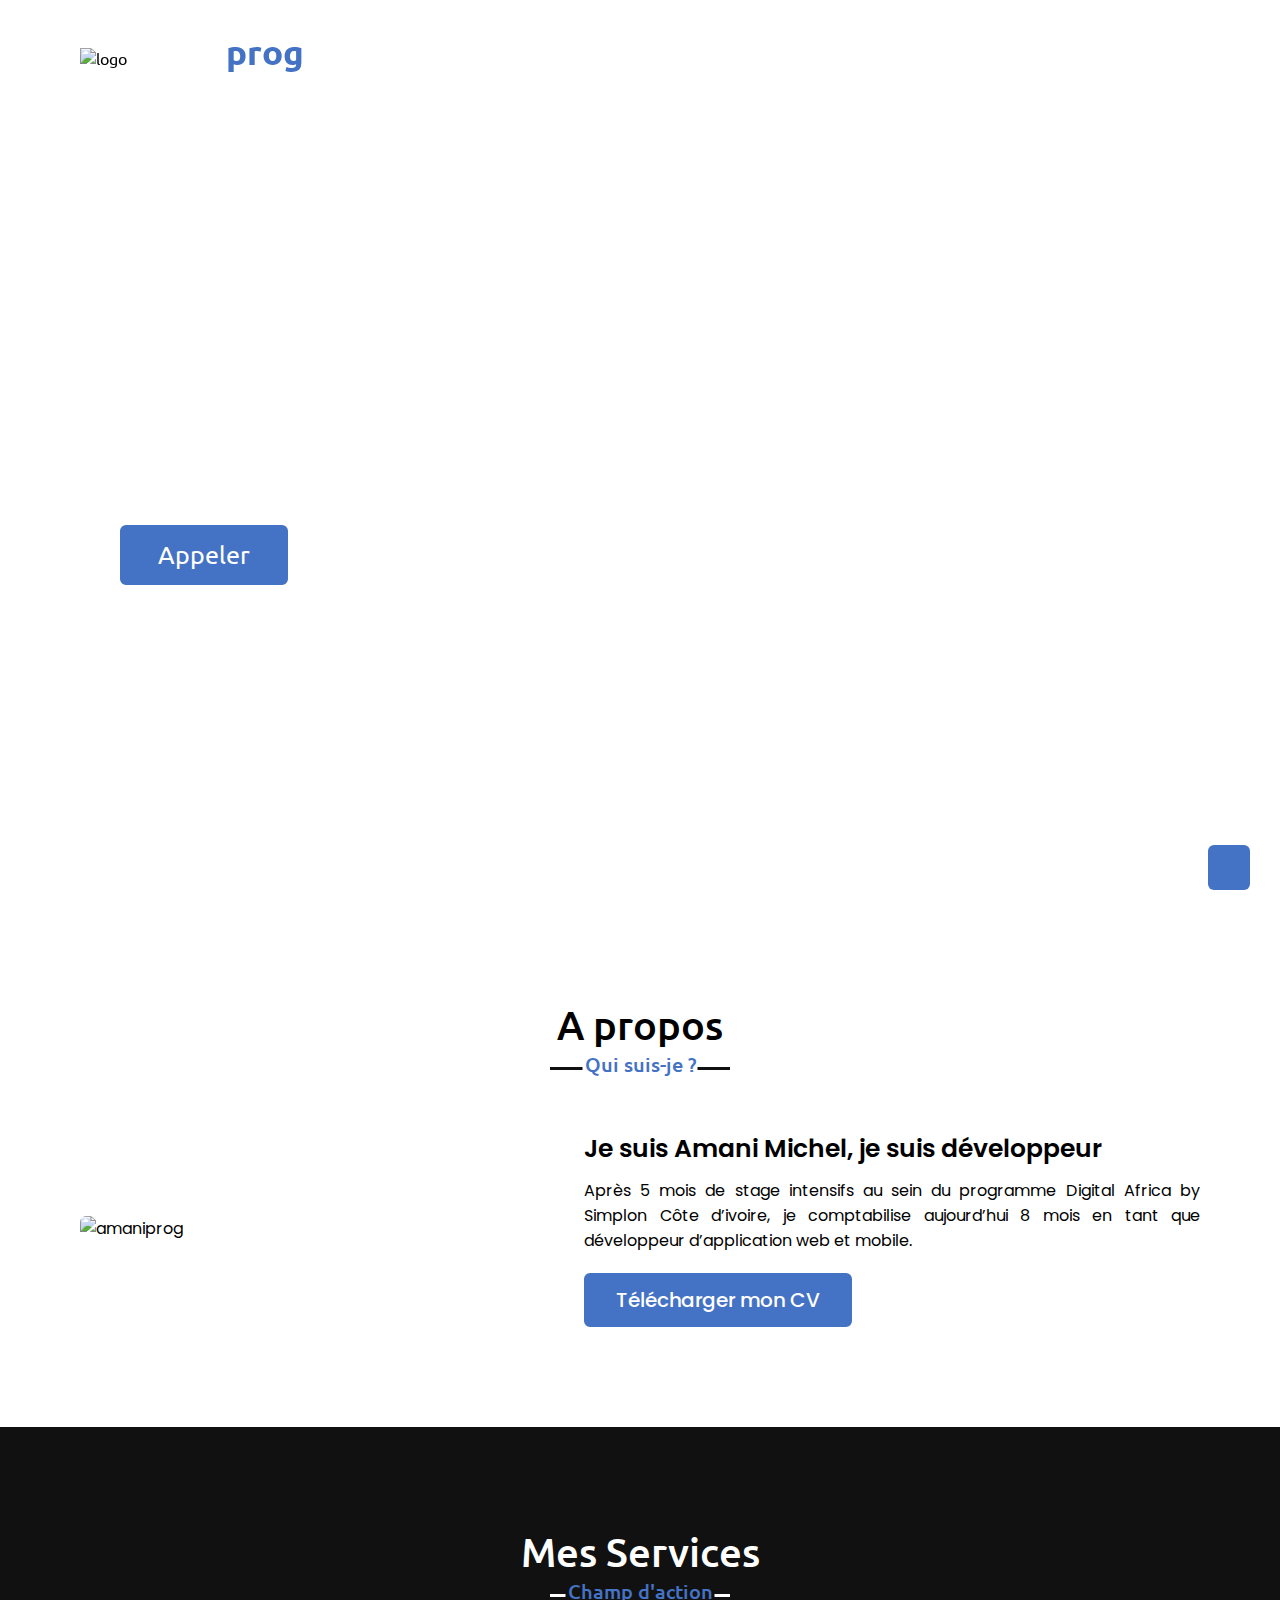
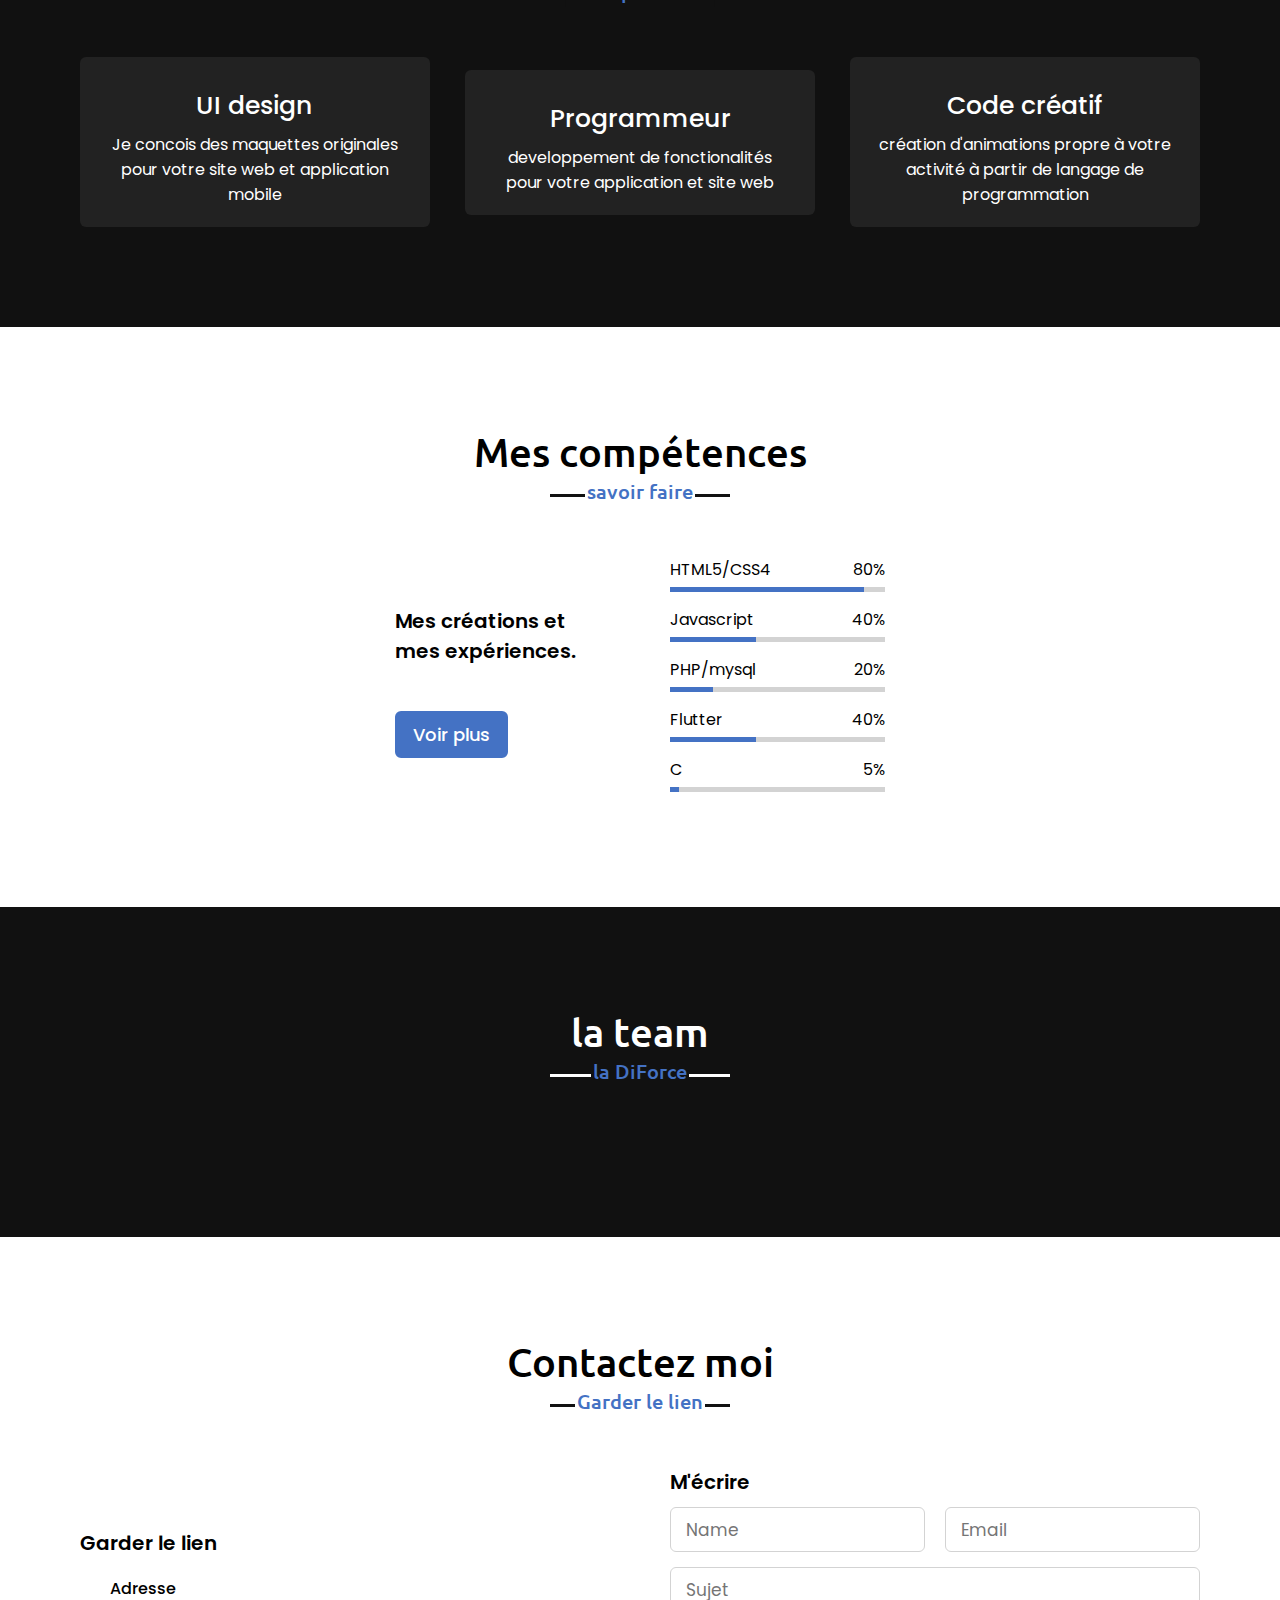
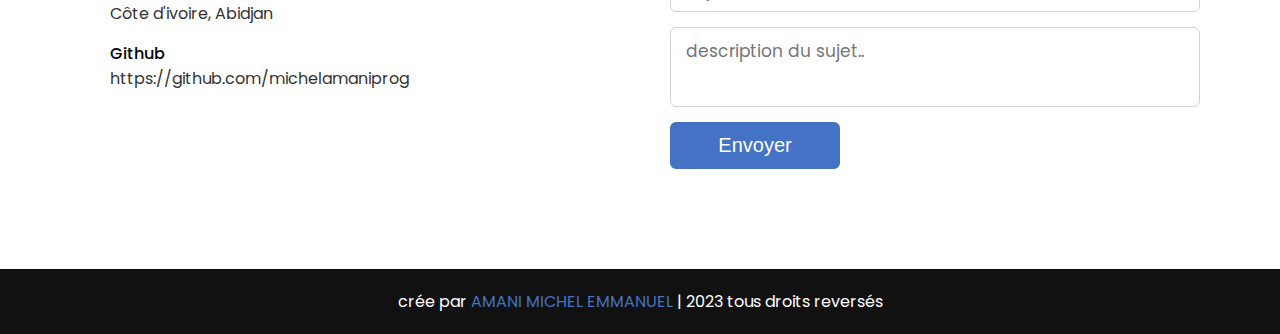
==== index.html @ 997fe850 "nouvelle mise à jour 20/08/2023" ====
<!DOCTYPE html>
<html>
<head>
	<meta charset="utf-8">
	<meta name="viewport" content="width=device-width, initial-scale=1.0">
	<title>Amaniprog</title>
	<link rel="stylesheet" type="text/css" href="style.css">
	<script src="https://kit.fontawesome.com/a076d05399.js"></script>
	<script src="https://code.jquery.com/jquery-3.6.0.min.js"></script>
	<script src="https://cdnjs.cloudflare.com/ajax/libs/typed.js/2.0.12/typed.min.js"></script>
	<script src="https://cdnjs.cloudflare.com/ajax/libs/waypoints/4.0.1/jquery.waypoints.min.js" ></script>
	<script src="https://cdnjs.cloudflare.com/ajax/libs/OwlCarousel2/2.3.4/owl.carousel.min.js" ></script>
	<link rel="stylesheet" href="https://cdnjs.cloudflare.com/ajax/libs/OwlCarousel2/2.3.4/assets/owl.carousel.min.css"/>
	<link rel="shortcut icon" href="images/icon.png" type="image/x-icon">
	
</head>
<body>
	<div class="scroll-up-btn">
		<i class="fas fa-angle-up"></i>
	</div>
	<nav class="navbar">
		<div class="max-width">
			<div class="logo"><img src="images/icon.png" width="40" alt="logo"><a href="#">amani<span>prog</span></a> </div>
			<ul class="menu">
				<li><a href="#accueil" class="menu-btn">Accueil</a></li>
				<li><a href="#apropos" class="menu-btn">A propos</a></li>
				<li><a href="#services" class="menu-btn">Services</a></li>
				<li><a href="#competences" class="menu-btn">Compétences</a></li>
				<li><a href="#equipe" class="menu-btn">équipe</a></li>
				<li><a href="#contact" class="menu-btn">Contact</a></li>
			</ul>	
			<div class="menu-btn">
				<i class="fas fa-bars"></i>
			</div>
		</div>
	</nav>

	<!-- home section start  -->

	<section class="accueil" id="home">
		<div class="max-width">
			<div class="contenu-accueil">
				<div class="text-1">Je suis</div>
				<div class="text-2">Amani Michel</div>
				<div class="text-3">je suis <span class="typing"></span></div>
				<a href="tel:(+225)(0545475763)">Appeler</a>
			</div>
		</div>
	</section>
	
	<!-- About section start -->

	<section class="apropos" id="apropos">
		<div class="max-width">
			<h2 class="titre">A propos</h2>
			<div class="contenu-apropos">
				<div class="column left">
					<img src="images/image22.jpg" alt="amaniprog">
				</div>
				<div class="column right">
					<div class="text">Je suis Amani Michel, je suis développeur <br> <span class="typing-2"></span></div>
					<p> Après 5 mois de stage intensifs au sein du programme Digital Africa by Simplon Côte d’ivoire, 
						je comptabilise aujourd’hui 8 mois en tant que développeur d’application web et mobile.
					</p>
					<a href="CV developpeur web et mobile.pdf">Télécharger mon CV</a>
				</div>
			</div>
		</div>
	</section>

	<!-- services section start -->

	<section class="services" id="services">
		<div class="max-width">
			<h2 class="titre">Mes Services</h2>
			<div class="contenu-services">
					<div class="card">
						<div class="box">
							<i class="fas fa-paint-brush"></i>
							<div class="text">UI design</div>
							<p>Je concois des maquettes originales pour votre site web 
								et application mobile
							</p>
						</div>
					</div>
					<div class="card">
						<div class="box">
							<i class="fas fa-chart-line"></i>
							<div class="text">Programmeur</div>
							<p>developpement de fonctionalités pour votre application et site web</p>
						</div>
					</div>
					<div class="card">
						<div class="box">
							<i class="fas fa-paint-brush"></i>
							<div class="text"> Code créatif</div>
							<p>création d'animations propre à votre activité à partir de langage de programmation</p>
						</div>
					</div>
			</div>
		</div>
	</section>

	<!-- compétences section start -->

	<section class="competences" id="competences">
		<div class="max-width">
			<h2 class="titre">Mes compétences</h2>
			<div class="contenu-competences">
				<div class="column left">
					<div class="text">Mes créations et mes expériences.</div>	
					<p></p>
					<a href="#">Voir plus</a>
				</div>
				<div class="column right">
					<div class="bars">
						<div class="info">
							<span>HTML5/CSS4</span>
							<span>80%</span>
						</div>
						<div class="line html_css"></div>
					</div>
					<div class="bars">
						<div class="info">
							<span>Javascript</span>
							<span>40%</span>
						</div>
						<div class="line javascript"></div>
					</div>
					<div class="bars">
						<div class="info">
							<span>PHP/mysql</span>
							<span>20%</span>
						</div>
						<div class="line php_mysql"></div>
					</div>
					<div class="bars">
						<div class="info">
							<span> Flutter</span>
							<span>40%</span>
						</div>
						<div class="line flutter"></div>
					</div>
					<div class="bars">
						<div class="info">
							<span>C</span>
							<span>5%</span>
						</div>
						<div class="line c"></div>
					</div>
					<!-- <div class="bars">
						<div class="info">
							<span>Adobe photoshop</span>
							<span>59%</span>
						</div>
					</div>
					<div class="bars">
						<div class="info">
							<span>Adobe illustrator</span>
							<span>30%</span>
						</div>
					</div>
					<div class="bars">
						<div class="info">
							<span>Adobe Xd</span>
							<span>10%</span>
						</div>
					</div>
					<div class="bars">
						<div class="info">
							<span>Excel</span>
							<span>60%</span>
						</div>
					</div> -->
				</div>
			</div>
		</div>
	</section>

	<!-- equipe section start -->
	<section class="equipe" id="equipe">
		<div class="max-width">
			<h2 class="titre">la team</h2>
			<div class="carousel owl-carousel">
				<div class="card">
					<div class="box">
						<img src="images/profile1.jpg" alt="">
						<div class="text">Abdoul-aziz </div>
						<p></p>
					</div>
				</div>
				<div class="card">
					<div class="box">
						<img src="images/image2.jpg" alt="">
						<div class="text">Michel Amani</div>
						 <p></p>
					</div>
				</div>
				<div class="card">
					<div class="box">
						<img src="images/profile3.jpg" alt="">
						<div class="text">kennel</div>
						 <p></p>
					</div>
				</div>
				<div class="card">
					<div class="box">
						<img src="images/profile4.jpg" alt="">
						<div class="text">Akandji</div>
						 <p></p>
					</div>
				</div>
			</div>
		</div>
	</section>

	<!-- Contact section start -->
	<section class="contact" id="contact">
		<div class="max-width">
			<h2 class="titre">Contactez moi</h2>
			<div class="contenu-contact">
				<div class="column left">
					<div class="text">Garder le lien</div>
					<p></p>
					<div class="icons">
						<!-- <div class="row">
							<i class="fas fa-user"></i>
							<div class="info">
								<div class="head">Nom</div>
								<div class="sub-titre">Amani Michel</div>
							</div>
						</div> -->
						<div class="row">
							<i class="fas fa-map-marker-alt"></i>
							<div class="info">
								<div class="head">Adresse</div>
								<div class="sub-titre">Côte d'ivoire, Abidjan</div>
							</div>
						</div>

					<div class="row">
						<i class="fa-brands fa-github"></i>
						<div class="info">
							<div class="head">Github</div>
							<div class="sub-titre">https://github.com/michelamaniprog</div>
						</div>
					</div>
				</div>
			</div>
			<div class="column right">
				<div class="text">M'écrire</div>
				<form action="#">
					<div class="fields">
						<div class="field name">
							<input type="text" placeholder="Name" required>
						</div>
						<div class="field email">
							<input type="email" placeholder="Email" required>
						</div>
					</div>
					<div class="field">
						<input type="text" placeholder="Sujet" required>
					</div>
					<div class="field textarea">
						<textarea cols="30" rows="10" placeholder="description du sujet.."></textarea>
					</div>
					<div class="button">
						<button class="submit">Envoyer</button>
					</div>
				</form>
			</div>
		</div>
		</div>
	</section>

	<!-- footer section start -->
	<footer>
		<span>crée par <a href="">AMANI MICHEL EMMANUEL</a> | <span class="far fa-copyright"></span></span> 2023 tous droits reversés
	</footer>
	<script src="script.js"></script>
</body>
</html>
---- style.css ----
@import url('https://fonts.googleapis.com/css2?family=Poppins:wght@400;500;600;700&family=Ubuntu:wght@400;500;700&display=swap');
*
{
	margin: 0;
	padding: 0;
	box-sizing: border-box;
	text-decoration: none;
}
html{
	scroll-behavior: smooth;
}
.max-width{
	max-inline-size: 1300px;
	padding: 0 80px;
	margin: auto;
}
/* navbar styling */
.navbar
{
	position: fixed;
	z-index: 999;
	padding: 30px 0;
	inline-size: 100%;
	font-family: 'ubuntu', sans-serif;
	transition: all 0.3s ease;
}
.navbar.sticky{
	padding: 15px 0;
	background: #4472c4;
}
.navbar .max-width{
	display: flex;
	align-items: center;
	justify-content: space-between;
}
.navbar .logo a{
	font-size: 35px;
	color: #fff;
	font-weight: 600;
}
.navbar .logo a span{
	color: #4472c4;
}
.navbar.sticky .logo a span{
	color: #fff;
	transition: all 0.3s ease;
}
.navbar .menu li{
	list-style: none;
	display: inline-block;
}
.navbar .menu li a{
	display: block;
	color: #fff;
	font-size: 18px;
	font-weight: 500;
	margin-inline-start: 25px;
	transition: color 0.3s ease;
}
.navbar .menu li a:hover{
	color: #4472c4;
}
.navbar.sticky .menu li a{
	color: #fff;
}
/*  */
.menu-btn{
	color: #fff;
	font-size: 23px;
	cursor: pointer;
	display: none;
}
.scroll-up-btn{
	position:fixed;
	block-size: 45px;
	inline-size: 42px;
	background: #4472c4;
	inset-inline-end: 30px;
	inset-block-end: 10px;
	text-align: center;
	line-height: 45px;
	color: #fff;
	z-index: 999;
	font-size: 30px;
	border-radius: 6px;
	cursor: pointer;
	transition: all 0.3s ease; 
}
.scroll-up-btn.show{
	inset-block-end: 30px;
	opacity: 1;
	pointer-events: auto;
}

/* home section styling */
.accueil{
	display: flex;
	background: url("images/image1.jpg") no-repeat center;
	background-size:cover;
	block-size: 100vh;
	color: #fff;
	min-block-size: 500px;
	font-family: 'ubuntu', sans-serif;
}
.accueil .max-width{
	margin: auto 0 auto 40px;
}
.accueil .contenu-accueil .text-1{
	font-size: 27px;
}
.accueil .contenu-accueil .text-2{
	font-size: 75px;
	font-weight: 600;
	margin-inline-start: -3px;
}
.accueil .contenu-accueil .text-3{
	font-size: 40px;
	margin: 5px 0;
}
.accueil .contenu-accueil .text-3 span{
	color: #4472c4;
	font-weight: 500;
}
.accueil .contenu-accueil a{
	display: inline-block;
	background: #4472c4;
	color: #fff;
	font-size: 25px;
	padding: 12px 36px;
	margin-block-start: 20px;
	border-radius: 6px;
	border: 2px solid #4472c4;
	transition: all 0.3s ease;
}
.accueil .contenu-accueil a:hover{
	color:#4472c4;
	background: none;
}
/* all similar content styling code */
section{
	padding: 100px 0;
}
.apropos, .services, .competences, .equipe, .contact, footer{
	font-family: 'poppins', sans-serif;
}
.apropos .contenu-apropos, 
.services .contenu-services, 
.competences, 
.contenu-competences,
.contact .contenu-contact {
	display: flex;
	flex-wrap: wrap;
	align-items: center;
	justify-content: space-between;
}
section .titre{
	position: relative;
	text-align: center;
	font-size: 40px;
	font-weight: 500;
	margin-block-end: 60px;
	padding-block-end: 20px;
	font-family: 'ubuntu', sans-serif;
}
section .titre::before{ 
	content: "";
	position: absolute;
	inset-block-end: 0px;
	inset-inline-start: 50%;
	inline-size: 180px;
	block-size: 3px;
	background: #111;
	transform: translateX(-50%);
}
section .titre::after{
	position: absolute;
	inset-block-end: -10px;
	inset-inline-start: 50%;
	font-size: 20px;
	color: #4472c4;
	padding: 2px;
	background: #fff;
	transform: translateX(-50%);
}

/* apropos section styling */
.apropos .titre::after{
	content: "Qui suis-je ?";
}
.apropos .contenu-apropos .left {
	inline-size: 45%;
}
.apropos .contenu-apropos .left img{
	inline-size: 400px;
 	block-size: 400px;
	object-fit: cover;
	border-radius: 6px;
}
.apropos .contenu-apropos .right {
	inline-size: 55%;
}
.apropos .contenu-apropos .right .text{
	font-size: 25px;
	font-weight: 600;
	margin-block-end: 10px;
}
.apropos .contenu-apropos .right .text span{
	color: #4472c4;
}
.apropos .contenu-apropos .right p{
	text-align: justify;
}
.apropos .contenu-apropos .right a{
	display: inline-block;
	background: #4472c4;
	color: #fff;
	font-size: 20px;
	font-weight: 500;
	padding: 10px 30px;
	margin-block-start: 20px;
	border-radius: 6px;
	border: 2px solid #4472c4;
	transition: all 0.3s ease;
}
.apropos .contenu-apropos .right a:hover{
	background: none;
	color:#4472c4;
}

/* Services sections styling */
.services, .equipe{
	background: #111;
	color: #fff;
}
.services .titre::before, 
.equipe .titre::before{
	background: #fff;
}
.services .titre::after,
.equipe .titre::after{
	background: #111;
	content: "Champ d'action";
}
.services .contenu-services .card{
	inline-size: calc(33% - 20px);
	background: #222;
	text-align: center;
	border-radius: 6px;
	padding: 20px 25px;
	cursor: pointer;
	transition: all 0.3s ease;
}
.services .contenu-services .card:hover{
	background: #4472c4;
}
.services .contenu-services .card .box{
	transition: all 0.3s ease;
}
.services .contenu-services .card:hover .box{
	transform: scale(1.05);
}
.services .contenu-services .card i{
	font-size: 50px;
	color: #4472c4;
}
.services .contenu-services .card:hover i{
	color: #fff;
	transition: color 0.3s ease;
}
.services .contenu-services .text{
	font-size: 25px;
	font-weight: 500;
	margin: 10px 0 7px 0;
}


/* Services sections styling */

.competences .titre::after{
	content: "savoir faire";
}
.competences .contenu-competences .column{
	inline-size: calc(50% - 30px);
}
.competences .contenu-competences .left .text{
	font-size: 20px;
	font-weight: 600;
	margin-block-end: 25px;
}
.competences .contenu-competences .left p{
	text-align: justify;
}
.competences .contenu-competences .left a{
	display: inline-block;
	background: #4472c4;
	color: #fff;
	font-size: 18px;
	font-weight: 500;
	padding: 8px 16px;
	margin-block-start: 20px;
	border-radius: 6px;
	border: 2px solid #4472c4;
	transition: all 0.3s ease;
}
.competences .contenu-competences .left a:hover{
	color: #4472c4;
	background: none;
}
.competences .contenu-competences .right .bars{
	margin-block-end: 15px;
}
.competences .contenu-competences .right .info{
	display: flex;
	margin-block-end: 5px;
	align-items: center;
	justify-content: space-between;
}
.competences .contenu-competences .right .span{
	font-weight: 500;
	font-size: 20px;
}
.competences .contenu-competences .right .line{
	block-size: 5px;
	inline-size: 100%;
	background: lightgray;
	position: relative;
}
.competences .contenu-competences .right .line::before{
	content: "";
	position: absolute;
	block-size: 100%;
	inset-inline-start: 0;
	inset-block-start: 0;
	background: #4472c4;
}
.competences .contenu-competences .right .html_css::before{
	inline-size: 90%;
}
.competences .contenu-competences .right .javascript::before{
	inline-size: 40%;
}
.competences .contenu-competences .right .php_mysql::before{
	inline-size: 20%;
}
.competences .contenu-competences .right .flutter::before{
	inline-size: 40%;
}
.competences .contenu-competences .right .c::before{
	inline-size: 4%;
}

/* equipe section styling */
.equipe .titre::after{
	content: "la DiForce";
}
.equipe .carousel .card{
	background: #222;
	border-radius: 6px;
	padding: 25px 35px;
	text-align: center;
	transition: all 0.3s ease;
}
.equipe .carousel .card:hover{
	background: #4472c4;
}
.equipe .carousel .card .box{
	display: flex;
	flex-direction: column;
	align-items: center;
	justify-content: center;
	transition: all 0.3s ease;
}
.equipe .carousel .card:hover .box{
	transform: scale(1.O5);
}
.equipe .carousel .card .text{
	font-size: 25px;
	font-weight: 500;
	margin: 10px 0 7px 0;
}
.equipe .carousel .card img{
	block-size: 150px;
	inline-size: 150px;
	object-fit: cover;
	border-radius:50%;
	border: 5px solid #4472c4;
	transition: all 0.3s ease;
}
.equipe .carousel .card:hover img{
	border-color: #fff;
}
.owl-dots{
	text-align: center;
	margin-block-start: 20px;

}
.owl-dot{
	block-size: 13px;
	inline-size: 13px;
	margin: 0 5px;
	outline: none!important;
	border-radius: 50%;
	border: 2px solid #4472c4!important;
	transition: all 0.3s ease;
}
.owl-dot.active{
	inline-size: 35px;
	border-radius: 14px;
}
.owl-dot.active,
.owl-dot:hover{
	background: #4472c4!important;
}
/* contact section styling */
.contact .titre::after{
	content: "Garder le lien";
}
.contact .contenu-contact .column{
	inline-size: calc(50% - 30px);
}
.contact .contenu-contact .text{
	font-size: 20px;
	font-weight: 600;
	margin-block-end: 10px;
}
.contact .contenu-contact .left p{
	text-align: justify;
}
.contact .contenu-contact .left .icons{
	margin: 10px 0;
}
.contact .contenu-contact .row{
	display: flex;
	block-size: 65px;
	align-items: center;
}
.contact .contenu-contact .row .info{
	margin-inline-start: 30px; 
}
.contact .contenu-contact .row i{
	font-size: 25px;
	color: #4472c4;
}
.contact .contenu-contact .info .head{
	font-weight: 500;
}
.contact .contenu-contact .sub-titre{
	color: #333;
}
.contact .right form .fields{
	display: flex;
}
.contact .right form .field,
.contact .right form .fields .field{
	block-size: 45px;
	inline-size: 100%;
	margin-block-end: 15px;
}
.contact .right form .textarea{
	block-size: 80px;
	inline-size: 100%;
}
.contact .right form .name{
	margin-inline-end: 10px;
}
.contact .right form .email{
	margin-inline-start: 10px;
}
.contact .right form .field input,
.contact .right form .textarea textarea{
	block-size: 100%;
	inline-size: 100%;
	border:1px solid lightgray;
	border-radius: 6px;
	outline: none;
	padding: 0 15px;
	font-size: 17px;
	font-family: 'poppins', sans-serif;
}
.contact .right form .textarea textarea{
	padding-block-start: 10px;
	resize: none;
}
.contact .right form .button{
	block-size: 47px;
	inline-size: 170px;
}
.contact .right form .button button{
	inline-size: 100%;
	block-size: 100%;
	border: 2px solid #4472c4;
	background: #4472c4;
	color: #fff;
	font-size: 20px;
	font-weight: 500;
	border-radius: 6px;
	cursor: pointer;
	transition: all 0.3s ease;
}
.contact .right form .button button:hover{
	color: #4472c4;
	background: none;
}
/* footer section styling */
footer{
	background: #111;
	padding: 20px 23px;
	color: #fff;
	text-align: center;
}
footer span a{
	color: #4472c4;
	text-decoration: none;
}
footer span a:hover{
	text-decoration: underline;
}




/*responsive media query start*/
@media (max-inline-size:1300px){
	.accueil .max-width{
		margin-inline-start: 0px;
	}
}
@media (max-inline-size:1104px){
	.apropos .contenu-apropos .left img{
		inline-size: 350px;
		block-size: 350px;
	}
}
@media (max-inline-size:991px){
	.max-width{
		padding: 0 50px;
	}
}
@media (max-inline-size:947px){
	.menu-btn{
		display: block;
		z-index: 999;
	}
	.menu-btn i.active::before{
		content: "\f00d" ;
	}
	.navbar .menu{
		position: fixed;
		block-size: 100vh;
		inline-size: 100%;
		inset-inline-start: -100%;
		inset-block-start: 0;
		background: #111;
		text-align: center;
		padding-block-start: 80px;
		transition: all 0.3s ease;
	}
	.navbar .menu.active{
		inset-inline-start: 0;
	}
	.navbar .menu li {
		display: block;
	}
	.navbar .menu li a{
		display: inline-block;
		margin: 20px;
		font-size: 25px;
	}
	.accueil .contenu-accueil .text-2{
		font-size: 70px;
	}
	.accueil .contenu-accueil .text-3{
		font-size: 35px;
	}
	.accueil .contenu-accueil a{
		font-size: 23px;
		padding: 10px 30px;
	}
	.max-width{
		max-inline-size: 1300px;
	}
	.apropos .contenu-apropos .column{
		inline-size: 100%;
	}
	.apropos .contenu-apropos .left{
		display: flex;
		justify-content: center;
		margin:0 auto 60px;
	}
	.apropos .contenu-apropos .right{
		flex: 100%;
	}
	.services .contenu-services .card{
		inline-size: calc(50% - 10px);
		margin-block-end: 20px;
	}
	.competences .contenu-competences .column,
	.contact .contenu-contact .column{
		inline-size: 100%;
		margin-block-end: 35px;
	}
	
}

@media (max-inline-size:690px){
	.max-width{
		padding: 0 23px;
	}
	.accueil .contenu-accueil .text-2{
		font-size: 60px;
	}
	.accueil .contenu-accueil .text-3{
		font-size: 32px;
	}
	.accueil .contenu-accueil a{
		font-size: 20px;  
	} 
	.services .contenu-services .card,
	.competences .contenu-competences .column{
		inline-size: 100%;
	}


}

@media (max-inline-size:500px){
	.max-width{
		padding: 0 23px;
	}
	.accueil .contenu-accueil .text-2{
		font-size: 50px;
	}
	.accueil .contenu-accueil .text-3{
		font-size: 27px;
	}
}
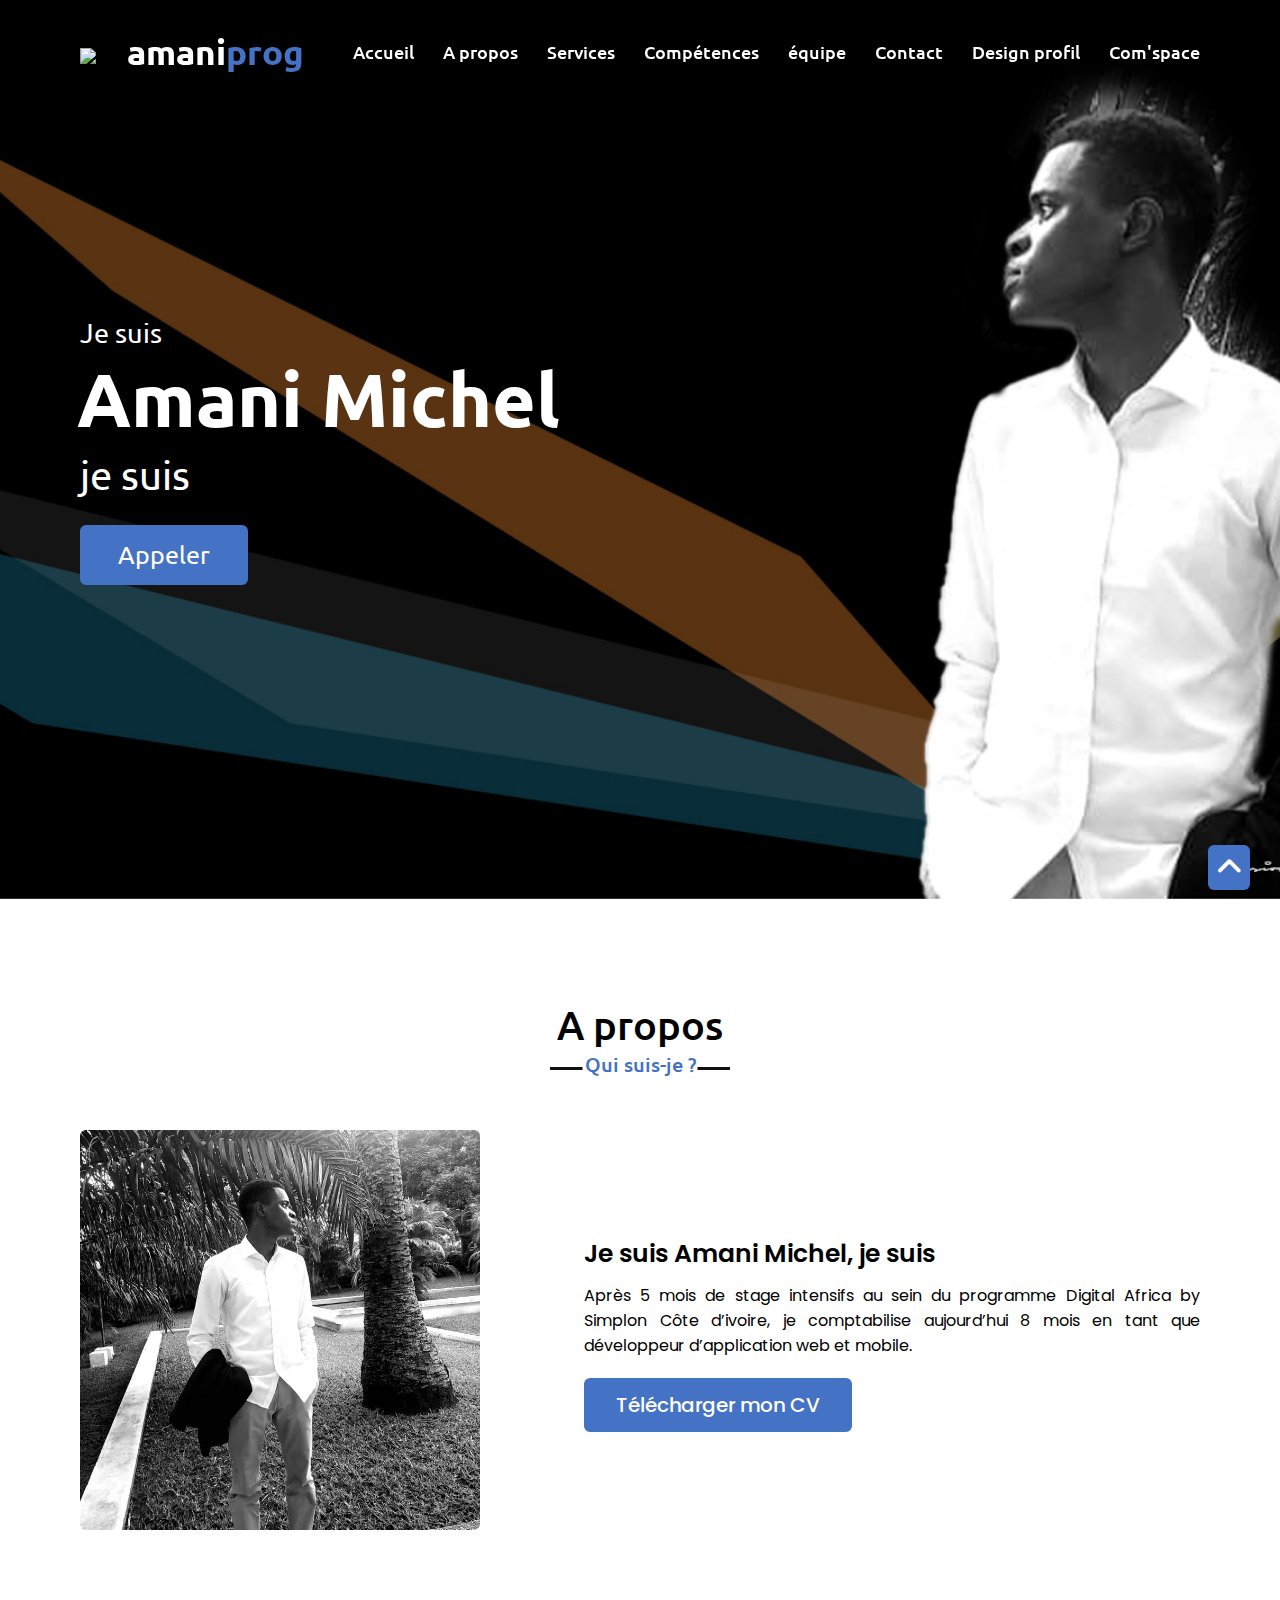
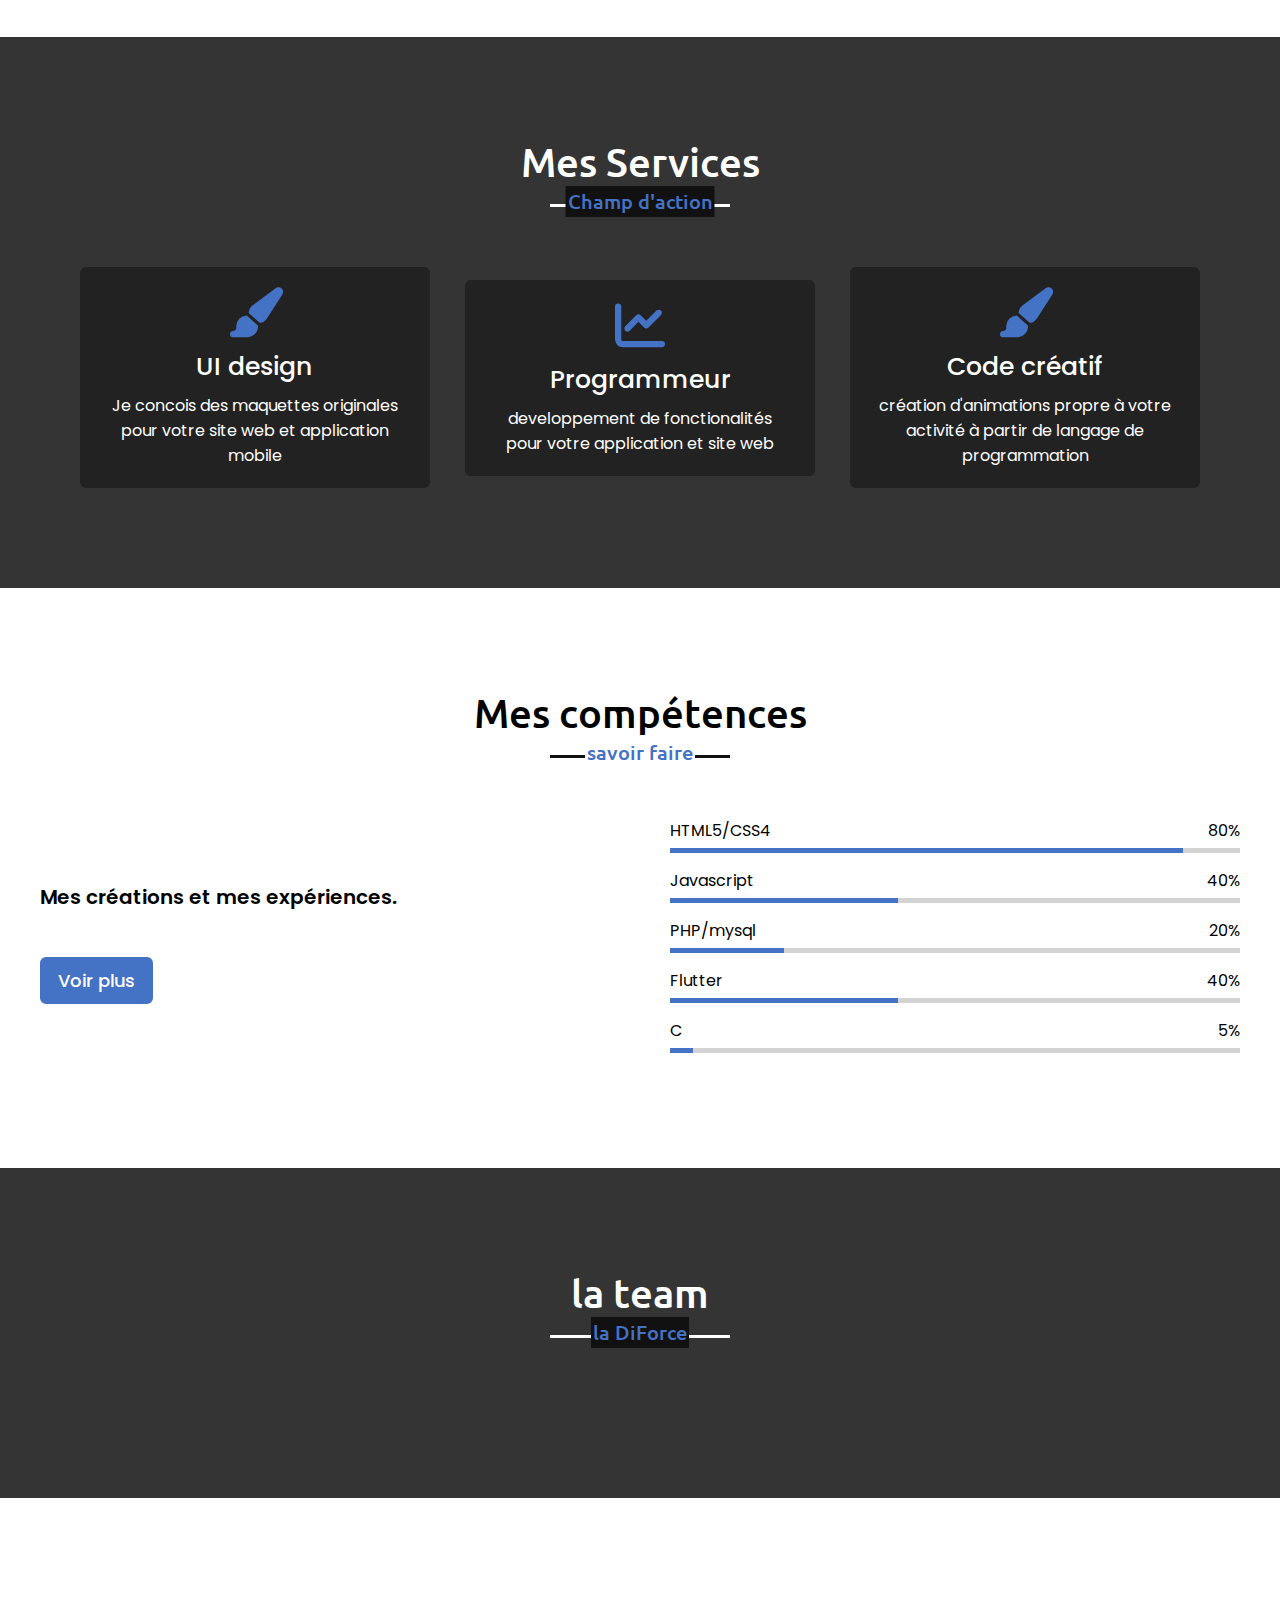
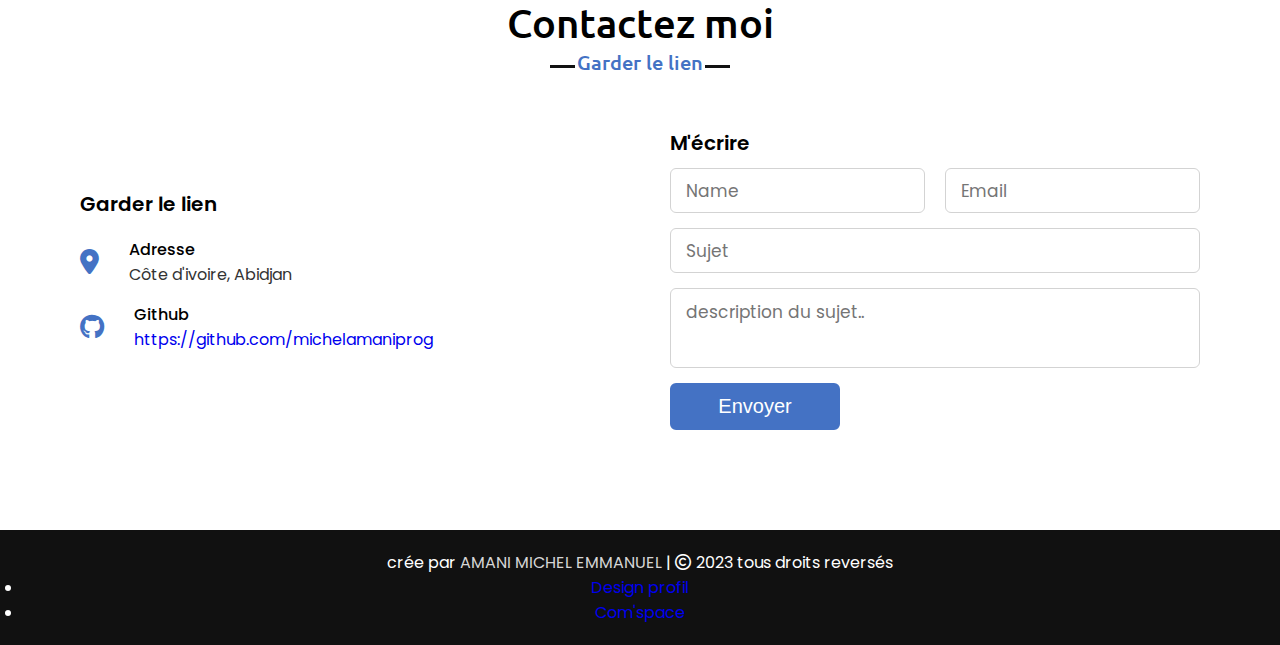
==== commit 91d3b74c: "bonjour" ====
--- a/index.html
+++ b/index.html
@@ -5,7 +5,8 @@
 	<meta name="viewport" content="width=device-width, initial-scale=1.0">
 	<title>Amaniprog</title>
 	<link rel="stylesheet" type="text/css" href="style.css">
-	<script src="https://kit.fontawesome.com/a076d05399.js"></script>
+	<link rel="stylesheet" href="fontawesome-free-6.1.1-web/css/fontawesome.css">
+	<link rel="stylesheet" href="fontawesome-free-6.1.1-web/css/all.css">
 	<script src="https://code.jquery.com/jquery-3.6.0.min.js"></script>
 	<script src="https://cdnjs.cloudflare.com/ajax/libs/typed.js/2.0.12/typed.min.js"></script>
 	<script src="https://cdnjs.cloudflare.com/ajax/libs/waypoints/4.0.1/jquery.waypoints.min.js" ></script>
@@ -28,6 +29,8 @@
 				<li><a href="#competences" class="menu-btn">Compétences</a></li>
 				<li><a href="#equipe" class="menu-btn">équipe</a></li>
 				<li><a href="#contact" class="menu-btn">Contact</a></li>
+				<li><a href="emagraphique.html" class="menu-btn">Design profil</a></li>
+				<li><a href="critic.html" class="menu-btn">Com'space</a></li>
 			</ul>	
 			<div class="menu-btn">
 				<i class="fas fa-bars"></i>
@@ -43,7 +46,7 @@
 				<div class="text-1">Je suis</div>
 				<div class="text-2">Amani Michel</div>
 				<div class="text-3">je suis <span class="typing"></span></div>
-				<a href="tel:(+225)(0545475763)">Appeler</a>
+				<a href="tel:+2250545475763">Appeler</a>
 			</div>
 		</div>
 	</section>
@@ -55,14 +58,14 @@
 			<h2 class="titre">A propos</h2>
 			<div class="contenu-apropos">
 				<div class="column left">
-					<img src="images/image22.jpg" alt="amaniprog">
+					<img src="images/ee.jpg" alt="amaniprog">
 				</div>
 				<div class="column right">
-					<div class="text">Je suis Amani Michel, je suis développeur <br> <span class="typing-2"></span></div>
+					<div class="text">Je suis Amani Michel, je suis<br> <span class="typing-2"></span></div>
 					<p> Après 5 mois de stage intensifs au sein du programme Digital Africa by Simplon Côte d’ivoire, 
 						je comptabilise aujourd’hui 8 mois en tant que développeur d’application web et mobile.
 					</p>
-					<a href="CV developpeur web et mobile.pdf">Télécharger mon CV</a>
+					<a href="CV-AMANI_MICHEL-CANDIDATURE-FRONT END.pdf">Télécharger mon CV</a>
 				</div>
 			</div>
 		</div>
@@ -104,7 +107,7 @@
 	<!-- compétences section start -->
 
 	<section class="competences" id="competences">
-		<div class="max-width">
+		<div class="max-widt">
 			<h2 class="titre">Mes compétences</h2>
 			<div class="contenu-competences">
 				<div class="column left">
@@ -242,7 +245,7 @@
 						<i class="fa-brands fa-github"></i>
 						<div class="info">
 							<div class="head">Github</div>
-							<div class="sub-titre">https://github.com/michelamaniprog</div>
+							<div class="sub-titre"><a href="https://github.com/michelamaniprog" target="_blank">https://github.com/michelamaniprog</a></div>
 						</div>
 					</div>
 				</div>
@@ -275,7 +278,11 @@
 
 	<!-- footer section start -->
 	<footer>
-		<span>crée par <a href="">AMANI MICHEL EMMANUEL</a> | <span class="far fa-copyright"></span></span> 2023 tous droits reversés
+		<span>crée par <a href="">AMANI MICHEL EMMANUEL</a> | <span class="far fa-copyright"></span></span> 2023 tous droits reversés <br>
+		<ul class="">
+			<li><a href="emagraphique.html" class="">Design profil</a></li>
+			<li><a href="critic.html" class="">Com'space</a></li>
+		</ul>	
 	</footer>
 	<script src="script.js"></script>
 </body>
--- a/style.css
+++ b/style.css
@@ -6,11 +6,14 @@
 	box-sizing: border-box;
 	text-decoration: none;
 }
+a:visited{
+	color: #d6d6d6;
+}
 html{
 	scroll-behavior: smooth;
 }
 .max-width{
-	max-inline-size: 1300px;
+	max-width: 1300px;
 	padding: 0 80px;
 	margin: auto;
 }
@@ -20,7 +23,7 @@
 	position: fixed;
 	z-index: 999;
 	padding: 30px 0;
-	inline-size: 100%;
+	width: 100%;
 	font-family: 'ubuntu', sans-serif;
 	transition: all 0.3s ease;
 }
@@ -54,7 +57,7 @@
 	color: #fff;
 	font-size: 18px;
 	font-weight: 500;
-	margin-inline-start: 25px;
+	margin-left: 25px;
 	transition: color 0.3s ease;
 }
 .navbar .menu li a:hover{
@@ -72,11 +75,11 @@
 }
 .scroll-up-btn{
 	position:fixed;
-	block-size: 45px;
-	inline-size: 42px;
-	background: #4472c4;
-	inset-inline-end: 30px;
-	inset-block-end: 10px;
+	height: 45px;
+	width: 42px;
+	background: #4472c4;
+	right: 30px;
+	bottom: 10px;
 	text-align: center;
 	line-height: 45px;
 	color: #fff;
@@ -87,7 +90,7 @@
 	transition: all 0.3s ease; 
 }
 .scroll-up-btn.show{
-	inset-block-end: 30px;
+	bottom: 30px;
 	opacity: 1;
 	pointer-events: auto;
 }
@@ -97,9 +100,9 @@
 	display: flex;
 	background: url("images/image1.jpg") no-repeat center;
 	background-size:cover;
-	block-size: 100vh;
-	color: #fff;
-	min-block-size: 500px;
+	height: 100vh;
+	color: #fff;
+	min-height: 500px;
 	font-family: 'ubuntu', sans-serif;
 }
 .accueil .max-width{
@@ -111,7 +114,7 @@
 .accueil .contenu-accueil .text-2{
 	font-size: 75px;
 	font-weight: 600;
-	margin-inline-start: -3px;
+	margin-left: -3px;
 }
 .accueil .contenu-accueil .text-3{
 	font-size: 40px;
@@ -127,7 +130,7 @@
 	color: #fff;
 	font-size: 25px;
 	padding: 12px 36px;
-	margin-block-start: 20px;
+	margin-top: 20px;
 	border-radius: 6px;
 	border: 2px solid #4472c4;
 	transition: all 0.3s ease;
@@ -158,24 +161,24 @@
 	text-align: center;
 	font-size: 40px;
 	font-weight: 500;
-	margin-block-end: 60px;
-	padding-block-end: 20px;
+	margin-bottom: 60px;
+	padding-bottom: 20px;
 	font-family: 'ubuntu', sans-serif;
 }
 section .titre::before{ 
 	content: "";
 	position: absolute;
-	inset-block-end: 0px;
-	inset-inline-start: 50%;
-	inline-size: 180px;
-	block-size: 3px;
+	bottom: 0px;
+	left: 50%;
+	width: 180px;
+	height: 3px;
 	background: #111;
 	transform: translateX(-50%);
 }
 section .titre::after{
 	position: absolute;
-	inset-block-end: -10px;
-	inset-inline-start: 50%;
+	bottom: -10px;
+	left: 50%;
 	font-size: 20px;
 	color: #4472c4;
 	padding: 2px;
@@ -188,21 +191,21 @@
 	content: "Qui suis-je ?";
 }
 .apropos .contenu-apropos .left {
-	inline-size: 45%;
+	width: 45%;
 }
 .apropos .contenu-apropos .left img{
-	inline-size: 400px;
- 	block-size: 400px;
+	width: 400px;
+ 	height: 400px;
 	object-fit: cover;
 	border-radius: 6px;
 }
 .apropos .contenu-apropos .right {
-	inline-size: 55%;
+	width: 55%;
 }
 .apropos .contenu-apropos .right .text{
 	font-size: 25px;
 	font-weight: 600;
-	margin-block-end: 10px;
+	margin-bottom: 10px;
 }
 .apropos .contenu-apropos .right .text span{
 	color: #4472c4;
@@ -217,7 +220,7 @@
 	font-size: 20px;
 	font-weight: 500;
 	padding: 10px 30px;
-	margin-block-start: 20px;
+	margin-top: 20px;
 	border-radius: 6px;
 	border: 2px solid #4472c4;
 	transition: all 0.3s ease;
@@ -229,7 +232,7 @@
 
 /* Services sections styling */
 .services, .equipe{
-	background: #111;
+	background: #343434;
 	color: #fff;
 }
 .services .titre::before, 
@@ -242,7 +245,7 @@
 	content: "Champ d'action";
 }
 .services .contenu-services .card{
-	inline-size: calc(33% - 20px);
+	width: calc(33% - 20px);
 	background: #222;
 	text-align: center;
 	border-radius: 6px;
@@ -280,12 +283,12 @@
 	content: "savoir faire";
 }
 .competences .contenu-competences .column{
-	inline-size: calc(50% - 30px);
+	width: calc(50% - 30px);
 }
 .competences .contenu-competences .left .text{
 	font-size: 20px;
 	font-weight: 600;
-	margin-block-end: 25px;
+	margin-bottom: 25px;
 }
 .competences .contenu-competences .left p{
 	text-align: justify;
@@ -297,7 +300,7 @@
 	font-size: 18px;
 	font-weight: 500;
 	padding: 8px 16px;
-	margin-block-start: 20px;
+	margin-top: 20px;
 	border-radius: 6px;
 	border: 2px solid #4472c4;
 	transition: all 0.3s ease;
@@ -307,11 +310,11 @@
 	background: none;
 }
 .competences .contenu-competences .right .bars{
-	margin-block-end: 15px;
+	margin-bottom: 15px;
 }
 .competences .contenu-competences .right .info{
 	display: flex;
-	margin-block-end: 5px;
+	margin-bottom: 5px;
 	align-items: center;
 	justify-content: space-between;
 }
@@ -320,33 +323,33 @@
 	font-size: 20px;
 }
 .competences .contenu-competences .right .line{
-	block-size: 5px;
-	inline-size: 100%;
+	height: 5px;
+	width: 100%;
 	background: lightgray;
 	position: relative;
 }
 .competences .contenu-competences .right .line::before{
 	content: "";
 	position: absolute;
-	block-size: 100%;
-	inset-inline-start: 0;
-	inset-block-start: 0;
+	height: 100%;
+	left: 0;
+	top: 0;
 	background: #4472c4;
 }
 .competences .contenu-competences .right .html_css::before{
-	inline-size: 90%;
+	width: 90%;
 }
 .competences .contenu-competences .right .javascript::before{
-	inline-size: 40%;
+	width: 40%;
 }
 .competences .contenu-competences .right .php_mysql::before{
-	inline-size: 20%;
+	width: 20%;
 }
 .competences .contenu-competences .right .flutter::before{
-	inline-size: 40%;
+	width: 40%;
 }
 .competences .contenu-competences .right .c::before{
-	inline-size: 4%;
+	width: 4%;
 }
 
 /* equipe section styling */
@@ -379,8 +382,8 @@
 	margin: 10px 0 7px 0;
 }
 .equipe .carousel .card img{
-	block-size: 150px;
-	inline-size: 150px;
+	height: 150px;
+	width: 150px;
 	object-fit: cover;
 	border-radius:50%;
 	border: 5px solid #4472c4;
@@ -391,12 +394,12 @@
 }
 .owl-dots{
 	text-align: center;
-	margin-block-start: 20px;
+	margin-top: 20px;
 
 }
 .owl-dot{
-	block-size: 13px;
-	inline-size: 13px;
+	height: 13px;
+	width: 13px;
 	margin: 0 5px;
 	outline: none!important;
 	border-radius: 50%;
@@ -404,7 +407,7 @@
 	transition: all 0.3s ease;
 }
 .owl-dot.active{
-	inline-size: 35px;
+	width: 35px;
 	border-radius: 14px;
 }
 .owl-dot.active,
@@ -416,12 +419,12 @@
 	content: "Garder le lien";
 }
 .contact .contenu-contact .column{
-	inline-size: calc(50% - 30px);
+	width: calc(50% - 30px);
 }
 .contact .contenu-contact .text{
 	font-size: 20px;
 	font-weight: 600;
-	margin-block-end: 10px;
+	margin-bottom: 10px;
 }
 .contact .contenu-contact .left p{
 	text-align: justify;
@@ -431,11 +434,11 @@
 }
 .contact .contenu-contact .row{
 	display: flex;
-	block-size: 65px;
+	height: 65px;
 	align-items: center;
 }
 .contact .contenu-contact .row .info{
-	margin-inline-start: 30px; 
+	margin-left: 30px; 
 }
 .contact .contenu-contact .row i{
 	font-size: 25px;
@@ -452,24 +455,24 @@
 }
 .contact .right form .field,
 .contact .right form .fields .field{
-	block-size: 45px;
-	inline-size: 100%;
-	margin-block-end: 15px;
+	height: 45px;
+	width: 100%;
+	margin-bottom: 15px;
 }
 .contact .right form .textarea{
-	block-size: 80px;
-	inline-size: 100%;
+	height: 80px;
+	width: 100%;
 }
 .contact .right form .name{
-	margin-inline-end: 10px;
+	margin-right: 10px;
 }
 .contact .right form .email{
-	margin-inline-start: 10px;
+	margin-left: 10px;
 }
 .contact .right form .field input,
 .contact .right form .textarea textarea{
-	block-size: 100%;
-	inline-size: 100%;
+	height: 100%;
+	width: 100%;
 	border:1px solid lightgray;
 	border-radius: 6px;
 	outline: none;
@@ -478,16 +481,16 @@
 	font-family: 'poppins', sans-serif;
 }
 .contact .right form .textarea textarea{
-	padding-block-start: 10px;
+	padding-top: 10px;
 	resize: none;
 }
 .contact .right form .button{
-	block-size: 47px;
-	inline-size: 170px;
+	height: 47px;
+	width: 170px;
 }
 .contact .right form .button button{
-	inline-size: 100%;
-	block-size: 100%;
+	width: 100%;
+	height: 100%;
 	border: 2px solid #4472c4;
 	background: #4472c4;
 	color: #fff;
@@ -520,23 +523,23 @@
 
 
 /*responsive media query start*/
-@media (max-inline-size:1300px){
+@media (max-width:1300px){
 	.accueil .max-width{
-		margin-inline-start: 0px;
-	}
-}
-@media (max-inline-size:1104px){
+		margin-left: 0px;
+	}
+}
+@media (max-width:1104px){
 	.apropos .contenu-apropos .left img{
-		inline-size: 350px;
-		block-size: 350px;
-	}
-}
-@media (max-inline-size:991px){
+		width: 350px;
+		height: 350px;
+	}
+}
+@media (max-width:991px){
 	.max-width{
 		padding: 0 50px;
 	}
 }
-@media (max-inline-size:947px){
+@media (max-width:947px){
 	.menu-btn{
 		display: block;
 		z-index: 999;
@@ -546,17 +549,17 @@
 	}
 	.navbar .menu{
 		position: fixed;
-		block-size: 100vh;
-		inline-size: 100%;
-		inset-inline-start: -100%;
-		inset-block-start: 0;
+		height: 100vh;
+		width: 100%;
+		left: -100%;
+		top: 0;
 		background: #111;
 		text-align: center;
-		padding-block-start: 80px;
+		padding-top: 80px;
 		transition: all 0.3s ease;
 	}
 	.navbar .menu.active{
-		inset-inline-start: 0;
+		left: 0;
 	}
 	.navbar .menu li {
 		display: block;
@@ -577,10 +580,10 @@
 		padding: 10px 30px;
 	}
 	.max-width{
-		max-inline-size: 1300px;
+		max-width: 1300px;
 	}
 	.apropos .contenu-apropos .column{
-		inline-size: 100%;
+		width: 100%;
 	}
 	.apropos .contenu-apropos .left{
 		display: flex;
@@ -591,18 +594,22 @@
 		flex: 100%;
 	}
 	.services .contenu-services .card{
-		inline-size: calc(50% - 10px);
-		margin-block-end: 20px;
+		width: calc(50% - 10px);
+		margin-bottom: 20px;
 	}
 	.competences .contenu-competences .column,
 	.contact .contenu-contact .column{
-		inline-size: 100%;
-		margin-block-end: 35px;
+		width: 100%;
+		margin-bottom: 35px;
 	}
 	
 }
-
-@media (max-inline-size:690px){
+.max-widt{
+	width: 1200px;
+	margin: 0 auto;
+}
+
+@media (max-width:690px){
 	.max-width{
 		padding: 0 23px;
 	}
@@ -617,13 +624,13 @@
 	} 
 	.services .contenu-services .card,
 	.competences .contenu-competences .column{
-		inline-size: 100%;
-	}
-
-
-}
-
-@media (max-inline-size:500px){
+		width: 100%;
+	}
+
+
+}
+
+@media (max-width:500px){
 	.max-width{
 		padding: 0 23px;
 	}
